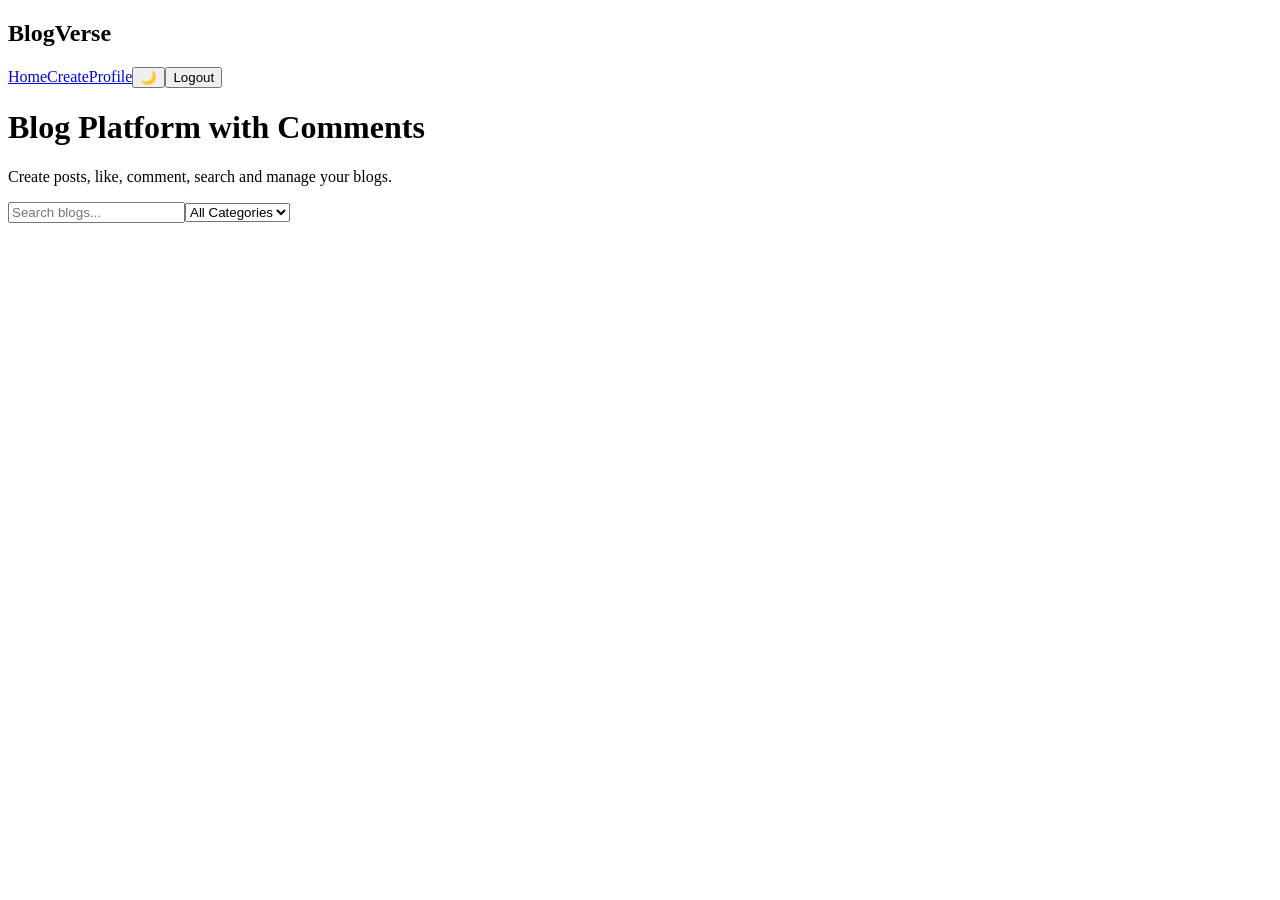
==== index.html @ ad065ea3 "Add files via upload" ====
<!DOCTYPE html><html lang="en"><head><meta charset="UTF-8"><meta name="viewport" content="width=device-width, initial-scale=1.0"><title>Blog Platform</title><link rel="stylesheet" href="css/style.css"></head><body><nav><h2>BlogVerse</h2><div><a href="index.html">Home</a><a href="create-post.html">Create</a><a href="profile.html">Profile</a><button id="themeBtn">🌙</button><button onclick="logout()">Logout</button></div></nav><header class="hero"><h1>Blog Platform with Comments</h1><p>Create posts, like, comment, search and manage your blogs.</p><input id="search" placeholder="Search blogs..." oninput="loadPosts()"><select id="category" onchange="loadPosts()"><option value="">All Categories</option><option>Tech</option><option>Education</option><option>Travel</option><option>Life</option></select></header><main id="posts" class="grid"></main><script src="js/app.js"></script><script src="js/posts.js"></script></body></html>
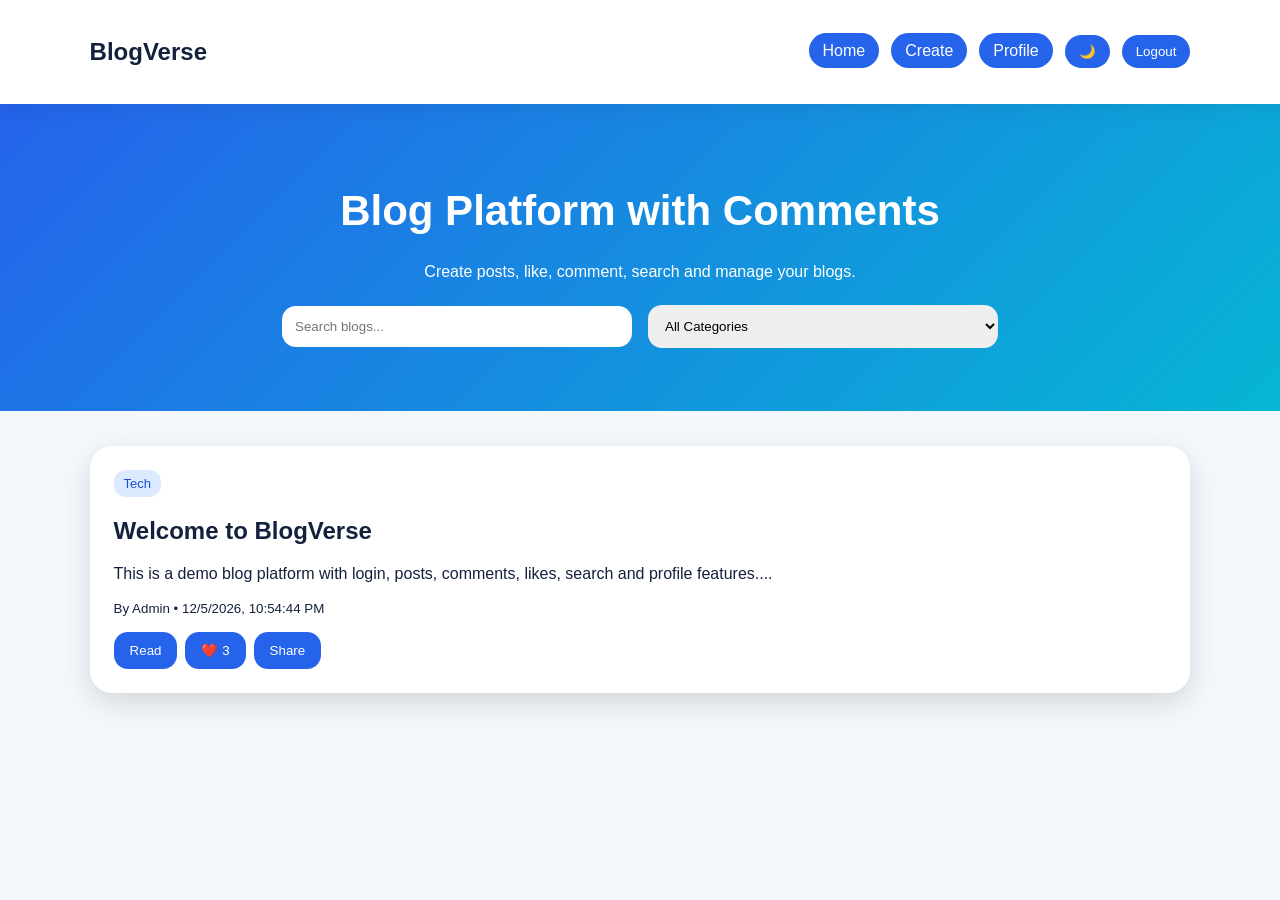
==== commit fbec7817: "Update index.html" ====
--- a/index.html
+++ b/index.html
@@ -1 +1 @@
-<!DOCTYPE html><html lang="en"><head><meta charset="UTF-8"><meta name="viewport" content="width=device-width, initial-scale=1.0"><title>Blog Platform</title><link rel="stylesheet" href="css/style.css"></head><body><nav><h2>BlogVerse</h2><div><a href="index.html">Home</a><a href="create-post.html">Create</a><a href="profile.html">Profile</a><button id="themeBtn">🌙</button><button onclick="logout()">Logout</button></div></nav><header class="hero"><h1>Blog Platform with Comments</h1><p>Create posts, like, comment, search and manage your blogs.</p><input id="search" placeholder="Search blogs..." oninput="loadPosts()"><select id="category" onchange="loadPosts()"><option value="">All Categories</option><option>Tech</option><option>Education</option><option>Travel</option><option>Life</option></select></header><main id="posts" class="grid"></main><script src="js/app.js"></script><script src="js/posts.js"></script></body></html>
+<!DOCTYPE html><html lang="en"><head><meta charset="UTF-8"><meta name="viewport" content="width=device-width, initial-scale=1.0"><title>Blog Platform</title><link rel="stylesheet" href="style.css"></head><body><nav><h2>BlogVerse</h2><div><a href="index.html">Home</a><a href="create-post.html">Create</a><a href="profile.html">Profile</a><button id="themeBtn">🌙</button><button onclick="logout()">Logout</button></div></nav><header class="hero"><h1>Blog Platform with Comments</h1><p>Create posts, like, comment, search and manage your blogs.</p><input id="search" placeholder="Search blogs..." oninput="loadPosts()"><select id="category" onchange="loadPosts()"><option value="">All Categories</option><option>Tech</option><option>Education</option><option>Travel</option><option>Life</option></select></header><main id="posts" class="grid"></main><script src="app.js"></script><script src="posts.js"></script></body></html>
--- a/style.css
+++ b/style.css
@@ -0,0 +1 @@
+*{box-sizing:border-box}body{margin:0;font-family:Arial, sans-serif;background:#f4f7fb;color:#14213d}body.dark{background:#07111f;color:#f8fafc}nav{display:flex;justify-content:space-between;align-items:center;padding:18px 7%;background:#fff;box-shadow:0 5px 20px #0001;position:sticky;top:0;z-index:10}body.dark nav,body.dark .card,body.dark .post{background:#0f172a;color:#fff}nav a,nav button{margin-left:12px;text-decoration:none;border:0;background:#2563eb;color:#fff;padding:9px 14px;border-radius:20px;cursor:pointer}.hero{text-align:center;padding:55px 7%;background:linear-gradient(135deg,#2563eb,#06b6d4);color:white}.hero h1{font-size:42px}.hero input,.hero select{padding:13px;border:0;border-radius:14px;margin:8px;width:min(350px,90%)}.grid{display:grid;grid-template-columns:repeat(auto-fit,minmax(260px,1fr));gap:22px;padding:35px 7%}.card,.post{background:white;border-radius:22px;padding:24px;box-shadow:0 10px 30px #0002}.post img{width:100%;height:170px;object-fit:cover;border-radius:16px}.tag{display:inline-block;background:#dbeafe;color:#1d4ed8;padding:6px 10px;border-radius:12px;font-size:13px}.actions{display:flex;gap:8px;flex-wrap:wrap;margin-top:15px}button{background:#2563eb;color:white;border:0;padding:11px 16px;border-radius:14px;cursor:pointer}button.danger{background:#ef4444}.auth{display:grid;place-items:center;min-height:100vh}.auth-card,.form,.post-page,.profile{max-width:800px;margin:35px auto;width:90%}input,textarea,select{width:100%;padding:14px;margin:10px 0;border:1px solid #cbd5e1;border-radius:14px}textarea{min-height:160px}.comment{background:#eef2ff;padding:12px;border-radius:14px;margin:10px 0}body.dark .comment{background:#1e293b}@media(max-width:650px){nav{flex-direction:column;gap:12px}.hero h1{font-size:30px}}
